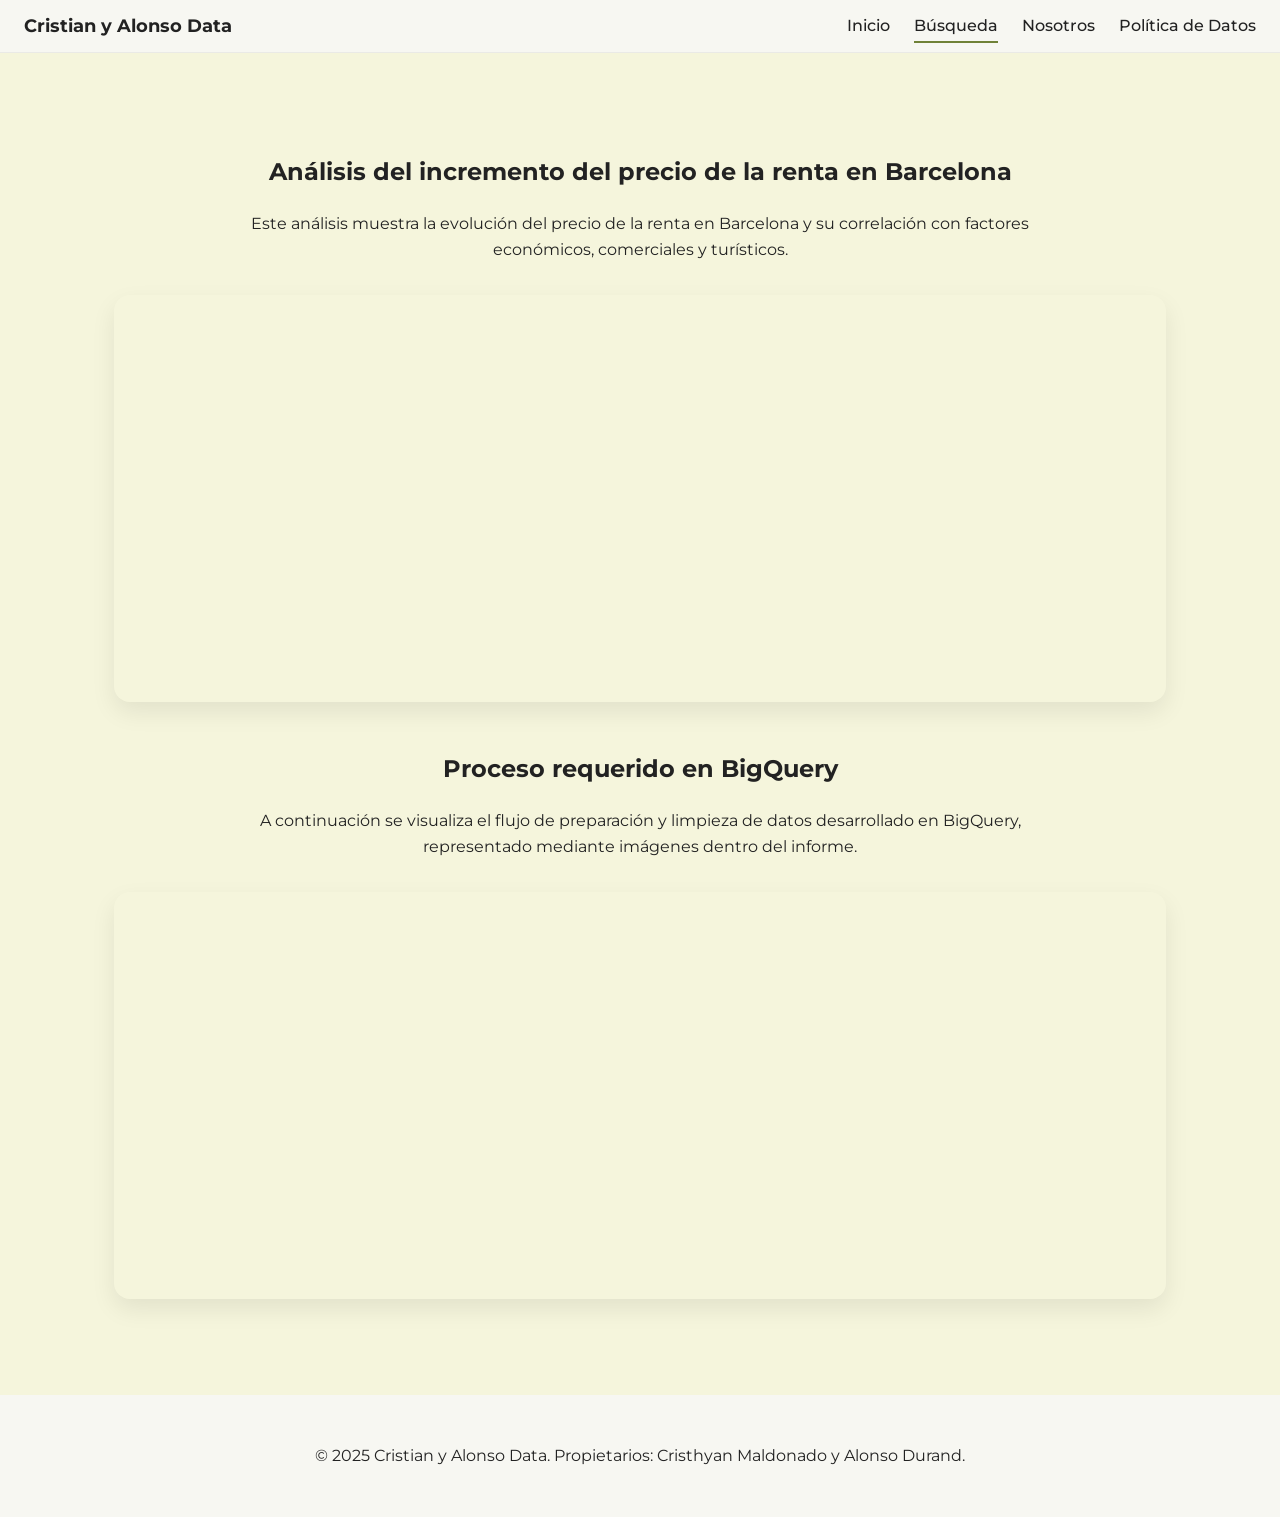
==== busqueda.html @ da996c41 "Create rental analysis web experience" ====
<!DOCTYPE html>
<html lang="es">
<head>
  <meta charset="UTF-8">
  <meta name="viewport" content="width=device-width, initial-scale=1.0">
  <title>Búsqueda | Cristian y Alonso Data</title>
  <link rel="preconnect" href="https://fonts.googleapis.com">
  <link rel="preconnect" href="https://fonts.gstatic.com" crossorigin>
  <link href="https://fonts.googleapis.com/css2?family=Montserrat:wght@400;500;600;700&display=swap" rel="stylesheet">
  <link rel="stylesheet" href="css/styles.css">
</head>
<body>
  <header class="navbar" aria-label="Menú principal">
    <div class="nav-brand">Cristian y Alonso Data</div>
    <button class="nav-toggle" aria-expanded="false" aria-controls="nav-menu" aria-label="Abrir menú">
      <span></span>
      <span></span>
      <span></span>
    </button>
    <nav id="nav-menu">
      <ul>
        <li><a href="index.html">Inicio</a></li>
        <li><a href="busqueda.html" class="active">Búsqueda</a></li>
        <li><a href="nosotros.html">Nosotros</a></li>
        <li><a href="politica.html">Política de Datos</a></li>
      </ul>
    </nav>
  </header>

  <main class="page-content">
    <section class="section" aria-labelledby="analisis-principal">
      <div class="section-header">
        <h1 id="analisis-principal">Análisis del incremento del precio de la renta en Barcelona</h1>
        <p>Este análisis muestra la evolución del precio de la renta en Barcelona y su correlación con factores económicos, comerciales y turísticos.</p>
      </div>
      <div class="embed-responsive">
        <iframe width="100%" height="600"
          src="https://lookerstudio.google.com/embed/reporting/6f8344ee-b498-4dc4-97ea-25c805d8753f/page/CH8cF"
          frameborder="0" style="border:0" allowfullscreen
          sandbox="allow-storage-access-by-user-activation allow-scripts allow-same-origin allow-popups allow-popups-to-escape-sandbox"></iframe>
      </div>
    </section>

    <section class="section" aria-labelledby="proceso-bigquery">
      <div class="section-header">
        <h2 id="proceso-bigquery">Proceso requerido en BigQuery</h2>
        <p>A continuación se visualiza el flujo de preparación y limpieza de datos desarrollado en BigQuery, representado mediante imágenes dentro del informe.</p>
      </div>
      <div class="embed-responsive">
        <iframe width="100%" height="600"
          src="https://lookerstudio.google.com/embed/reporting/d6df50f4-0553-46e7-98c7-12165385683e/page/p_zk1z2lckxd"
          frameborder="0" style="border:0" allowfullscreen
          sandbox="allow-storage-access-by-user-activation allow-scripts allow-same-origin allow-popups allow-popups-to-escape-sandbox"></iframe>
      </div>
    </section>
  </main>

  <footer class="footer">
    <p>© 2025 Cristian y Alonso Data. Propietarios: Cristhyan Maldonado y Alonso Durand.</p>
  </footer>

  <script src="js/app.js" defer></script>
</body>
</html>
---- css/styles.css ----
:root {
  --olive: #708238;
  --olive-dark: #5b6b2b;
  --beige: #F5F5DC;
  --light-gray: #F7F7F2;
  --text-dark: #222222;
  --white: #ffffff;
  font-size: 16px;
}

* {
  box-sizing: border-box;
}

body {
  margin: 0;
  font-family: 'Montserrat', sans-serif;
  background: var(--beige);
  color: var(--text-dark);
  line-height: 1.6;
}

a {
  color: inherit;
  text-decoration: none;
}

a:hover,
a:focus {
  color: var(--olive-dark);
}

.visually-hidden {
  position: absolute;
  width: 1px;
  height: 1px;
  padding: 0;
  margin: -1px;
  overflow: hidden;
  clip: rect(0, 0, 0, 0);
  border: 0;
}

.navbar {
  position: sticky;
  top: 0;
  width: 100%;
  background: var(--light-gray);
  border-bottom: 1px solid rgba(0, 0, 0, 0.05);
  display: flex;
  justify-content: space-between;
  align-items: center;
  padding: 0.75rem 1.5rem;
  z-index: 1000;
}

.nav-brand {
  font-weight: 700;
  font-size: 1.1rem;
}

.nav-toggle {
  display: none;
  flex-direction: column;
  gap: 0.25rem;
  background: transparent;
  border: none;
  cursor: pointer;
}

.nav-toggle span {
  display: block;
  width: 1.5rem;
  height: 2px;
  background: var(--text-dark);
}

#nav-menu ul {
  list-style: none;
  display: flex;
  gap: 1.5rem;
  margin: 0;
  padding: 0;
}

#nav-menu a {
  font-weight: 500;
  padding: 0.25rem 0;
  position: relative;
}

#nav-menu a.active::after,
#nav-menu a:hover::after,
#nav-menu a:focus::after {
  content: "";
  position: absolute;
  left: 0;
  bottom: -0.25rem;
  width: 100%;
  height: 2px;
  background: var(--olive);
}

main {
  padding: 5rem 1.5rem 3rem;
  max-width: 1200px;
  margin: 0 auto;
}

.hero h1 {
  font-size: clamp(1.8rem, 3vw, 2.5rem);
  margin-bottom: 1.5rem;
  text-align: center;
}

.video-container {
  border-radius: 16px;
  overflow: hidden;
  box-shadow: 0 10px 30px rgba(0, 0, 0, 0.1);
}

.section-header {
  text-align: center;
  margin-bottom: 2rem;
}

.section-header p {
  max-width: 800px;
  margin: 0.75rem auto 0;
}

.map-section #map {
  width: 100%;
  height: 420px;
  border-radius: 16px;
  overflow: hidden;
  box-shadow: 0 10px 30px rgba(0, 0, 0, 0.1);
  margin-bottom: 2rem;
}

.chart-grid {
  display: grid;
  gap: 2rem;
  grid-template-columns: repeat(auto-fit, minmax(280px, 1fr));
}

.chart-card {
  background: var(--light-gray);
  border-radius: 16px;
  padding: 1.5rem;
  box-shadow: 0 12px 24px rgba(0, 0, 0, 0.08);
}

.chart-card canvas {
  width: 100% !important;
  min-height: 280px;
}

.chart-header {
  display: flex;
  justify-content: space-between;
  align-items: center;
  flex-wrap: wrap;
  gap: 0.5rem 1rem;
  margin-bottom: 1rem;
}

.chart-controls label {
  font-size: 0.9rem;
  margin-right: 0.75rem;
}

.contact {
  margin-top: 4rem;
}

.contact-form {
  background: var(--light-gray);
  padding: 2rem;
  border-radius: 16px;
  box-shadow: 0 12px 24px rgba(0, 0, 0, 0.08);
  display: grid;
  gap: 1.5rem;
}

.form-group {
  display: flex;
  flex-direction: column;
  gap: 0.5rem;
}

input,
textarea {
  padding: 0.75rem;
  border-radius: 12px;
  border: 1px solid rgba(0, 0, 0, 0.1);
  font: inherit;
  background: var(--white);
}

input:focus,
textarea:focus {
  outline: 3px solid rgba(112, 130, 56, 0.3);
  border-color: var(--olive);
}

.btn {
  display: inline-flex;
  align-items: center;
  justify-content: center;
  padding: 0.75rem 1.5rem;
  background: var(--olive);
  color: var(--white);
  border: none;
  border-radius: 999px;
  font-weight: 600;
  cursor: pointer;
  transition: background 0.2s ease, transform 0.2s ease;
}

.btn:hover,
.btn:focus {
  background: var(--olive-dark);
  transform: translateY(-1px);
}

.btn-secondary {
  background: var(--text-dark);
  color: var(--white);
}

.btn-secondary:hover,
.btn-secondary:focus {
  background: #000;
}

.error-message {
  color: #a61b1b;
  font-size: 0.85rem;
  min-height: 1.25rem;
}

.form-status {
  font-size: 0.9rem;
  min-height: 1.5rem;
}

.footer {
  text-align: center;
  padding: 2rem 1rem;
  background: var(--light-gray);
  color: var(--text-dark);
}

.page-content {
  padding: 5rem 1.5rem 3rem;
  max-width: 1100px;
  margin: 0 auto;
}

.section {
  margin-bottom: 3rem;
}

.subtitle {
  font-size: 1.1rem;
  color: rgba(34, 34, 34, 0.8);
}

.card {
  background: var(--light-gray);
  padding: 2rem;
  border-radius: 16px;
  box-shadow: 0 10px 24px rgba(0, 0, 0, 0.08);
  display: grid;
  gap: 1rem;
}

.embed-responsive {
  position: relative;
  width: 100%;
  overflow: hidden;
  border-radius: 16px;
  box-shadow: 0 10px 24px rgba(0, 0, 0, 0.08);
}

.embed-responsive iframe {
  width: 100%;
  height: 100%;
  min-height: 400px;
  border: 0;
}

.chatbot {
  position: fixed;
  bottom: 1.5rem;
  right: 1.5rem;
  z-index: 1100;
}

.chatbot-toggle {
  width: 3.5rem;
  height: 3.5rem;
  border-radius: 50%;
  border: none;
  background: var(--olive);
  color: var(--white);
  font-size: 1.5rem;
  cursor: pointer;
  box-shadow: 0 10px 20px rgba(0, 0, 0, 0.15);
}

.chatbot-window {
  position: absolute;
  bottom: 4.5rem;
  right: 0;
  width: min(320px, 80vw);
  background: var(--white);
  border-radius: 16px;
  box-shadow: 0 15px 30px rgba(0, 0, 0, 0.2);
  display: flex;
  flex-direction: column;
  overflow: hidden;
}

.chatbot-header {
  background: var(--olive);
  color: var(--white);
  padding: 1rem;
  display: flex;
  justify-content: space-between;
  align-items: center;
}

.chatbot-close {
  background: transparent;
  border: none;
  color: var(--white);
  font-size: 1.5rem;
  cursor: pointer;
}

.chatbot-messages {
  padding: 1rem;
  background: var(--light-gray);
  flex: 1;
  overflow-y: auto;
  display: flex;
  flex-direction: column;
  gap: 0.75rem;
}

.chat-message {
  max-width: 90%;
  padding: 0.75rem 1rem;
  border-radius: 16px;
  font-size: 0.95rem;
  line-height: 1.4;
}

.chat-message.user {
  align-self: flex-end;
  background: var(--olive);
  color: var(--white);
  border-bottom-right-radius: 4px;
}

.chat-message.bot {
  align-self: flex-start;
  background: var(--white);
  border-bottom-left-radius: 4px;
  box-shadow: 0 4px 12px rgba(0, 0, 0, 0.08);
}

.chatbot-form {
  display: flex;
  gap: 0.5rem;
  padding: 0.75rem;
  background: var(--white);
  border-top: 1px solid rgba(0, 0, 0, 0.05);
}

.chatbot-form input {
  flex: 1;
  border-radius: 999px;
  border: 1px solid rgba(0, 0, 0, 0.1);
  padding: 0.65rem 1rem;
}

@media (max-width: 768px) {
  .nav-toggle {
    display: flex;
  }

  #nav-menu {
    position: fixed;
    inset: 0;
    background: rgba(245, 245, 220, 0.95);
    display: none;
    flex-direction: column;
    justify-content: center;
    align-items: center;
  }

  #nav-menu.open {
    display: flex;
  }

  #nav-menu ul {
    flex-direction: column;
    gap: 2rem;
    font-size: 1.2rem;
  }

  main,
  .page-content {
    padding-top: 6rem;
  }
}

@media (prefers-reduced-motion: reduce) {
  *,
  *::before,
  *::after {
    animation-duration: 0.01ms !important;
    animation-iteration-count: 1 !important;
    transition-duration: 0.01ms !important;
    scroll-behavior: auto !important;
  }
}
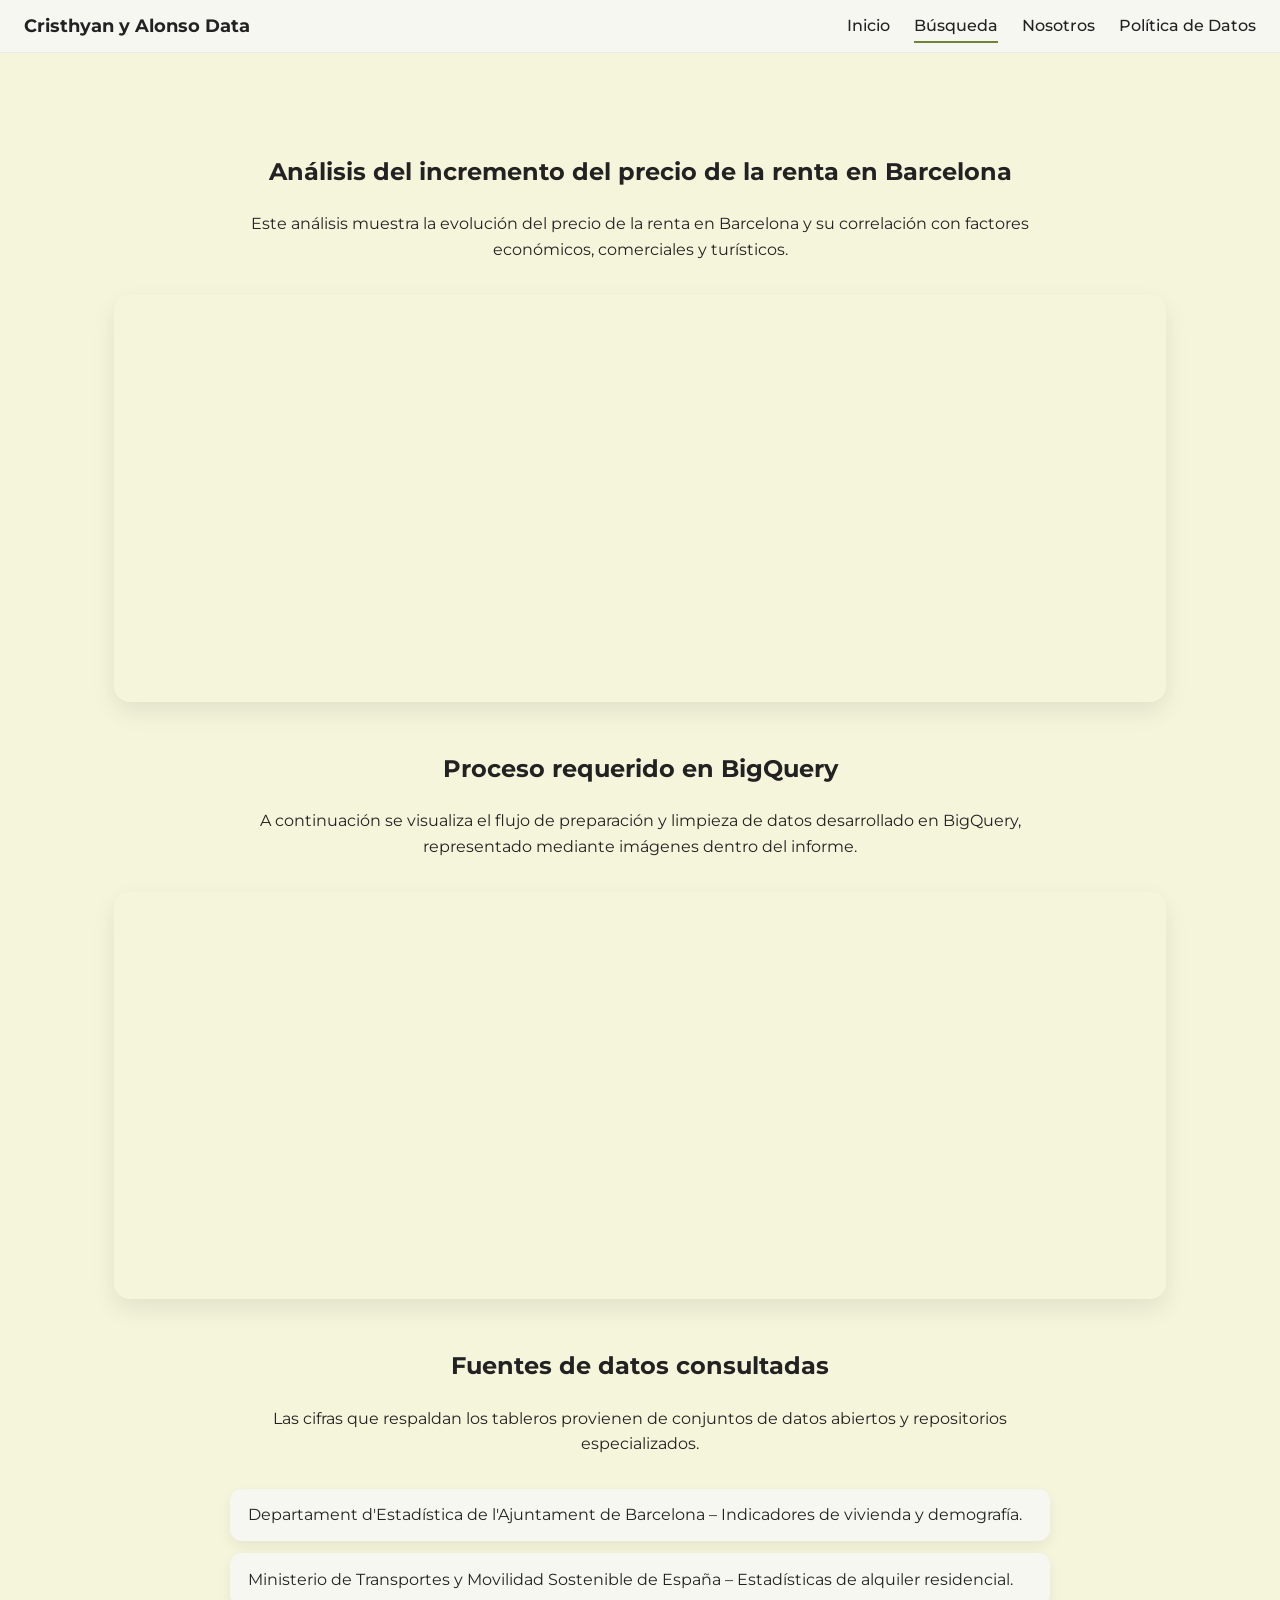
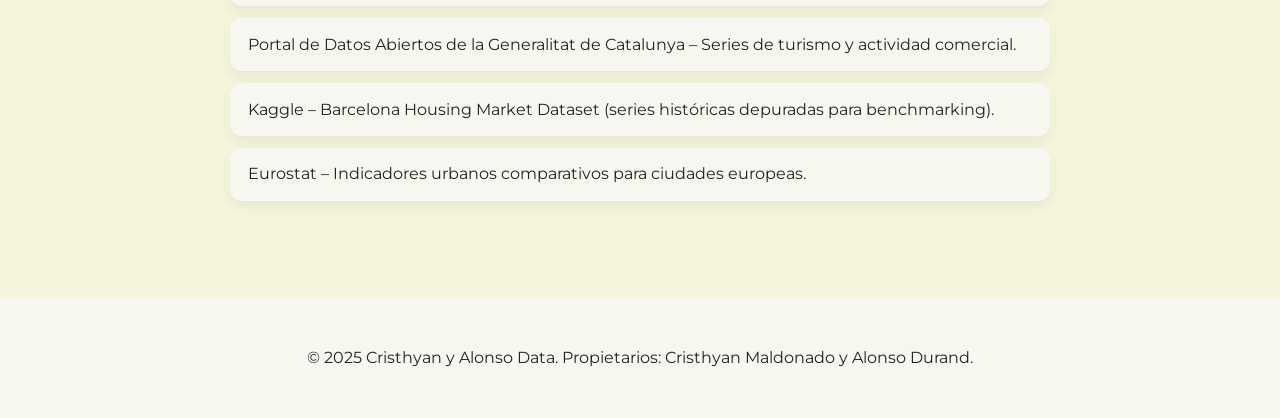
==== commit 30763bfa: "Refresh Barcelona rental analysis site" ====
--- a/busqueda.html
+++ b/busqueda.html
@@ -11,7 +11,7 @@
 </head>
 <body>
   <header class="navbar" aria-label="Menú principal">
-    <div class="nav-brand">Cristian y Alonso Data</div>
+    <div class="nav-brand">Cristhyan y Alonso Data</div>
     <button class="nav-toggle" aria-expanded="false" aria-controls="nav-menu" aria-label="Abrir menú">
       <span></span>
       <span></span>
@@ -53,10 +53,24 @@
           sandbox="allow-storage-access-by-user-activation allow-scripts allow-same-origin allow-popups allow-popups-to-escape-sandbox"></iframe>
       </div>
     </section>
+
+    <section class="section" aria-labelledby="fuentes-oficiales">
+      <div class="section-header">
+        <h2 id="fuentes-oficiales">Fuentes de datos consultadas</h2>
+        <p>Las cifras que respaldan los tableros provienen de conjuntos de datos abiertos y repositorios especializados.</p>
+      </div>
+      <ul class="source-list">
+        <li>Departament d'Estadística de l'Ajuntament de Barcelona – Indicadores de vivienda y demografía.</li>
+        <li>Ministerio de Transportes y Movilidad Sostenible de España – Estadísticas de alquiler residencial.</li>
+        <li>Portal de Datos Abiertos de la Generalitat de Catalunya – Series de turismo y actividad comercial.</li>
+        <li>Kaggle – Barcelona Housing Market Dataset (series históricas depuradas para benchmarking).</li>
+        <li>Eurostat – Indicadores urbanos comparativos para ciudades europeas.</li>
+      </ul>
+    </section>
   </main>
 
   <footer class="footer">
-    <p>© 2025 Cristian y Alonso Data. Propietarios: Cristhyan Maldonado y Alonso Durand.</p>
+    <p>© 2025 Cristhyan y Alonso Data. Propietarios: Cristhyan Maldonado y Alonso Durand.</p>
   </footer>
 
   <script src="js/app.js" defer></script>
--- a/css/styles.css
+++ b/css/styles.css
@@ -101,22 +101,45 @@
   background: var(--olive);
 }
 
-main {
-  padding: 5rem 1.5rem 3rem;
-  max-width: 1200px;
+.hero {
+  position: relative;
+  margin: 0 -1.5rem 3rem;
+  padding: clamp(3rem, 6vw, 4.5rem) 1.5rem clamp(4rem, 7vw, 5.5rem);
+  background: linear-gradient(rgba(34, 34, 34, 0.55), rgba(34, 34, 34, 0.55)), url('https://images.unsplash.com/photo-1523906834658-6e24ef2386f9?auto=format&fit=crop&w=1600&q=80') center/cover;
+  color: var(--white);
+  border-radius: 0 0 32px 32px;
+  text-align: center;
+  display: grid;
+  gap: 2.5rem;
+  justify-items: center;
+}
+
+.hero-content {
+  max-width: 720px;
+  display: grid;
+  gap: 1rem;
+}
+
+.hero h1 {
+  font-size: clamp(2rem, 4vw, 3rem);
+  margin: 0;
+}
+
+.hero-summary {
+  font-size: clamp(1rem, 2.2vw, 1.2rem);
   margin: 0 auto;
-}
-
-.hero h1 {
-  font-size: clamp(1.8rem, 3vw, 2.5rem);
-  margin-bottom: 1.5rem;
-  text-align: center;
 }
 
 .video-container {
   border-radius: 16px;
   overflow: hidden;
   box-shadow: 0 10px 30px rgba(0, 0, 0, 0.1);
+}
+
+main {
+  padding: 3rem 1.5rem 3rem;
+  max-width: 1200px;
+  margin: -2.5rem auto 0;
 }
 
 .section-header {
@@ -289,6 +312,26 @@
   height: 100%;
   min-height: 400px;
   border: 0;
+}
+
+.looker-embed {
+  margin-top: 4rem;
+}
+
+.source-list {
+  list-style: none;
+  padding: 0;
+  margin: 0 auto;
+  max-width: 820px;
+  display: grid;
+  gap: 0.75rem;
+}
+
+.source-list li {
+  background: var(--light-gray);
+  padding: 0.85rem 1.1rem;
+  border-radius: 12px;
+  box-shadow: 0 6px 14px rgba(0, 0, 0, 0.06);
 }
 
 .chatbot {
@@ -416,6 +459,11 @@
   .page-content {
     padding-top: 6rem;
   }
+
+  .hero {
+    margin: 0;
+    border-radius: 0 0 24px 24px;
+  }
 }
 
 @media (prefers-reduced-motion: reduce) {
